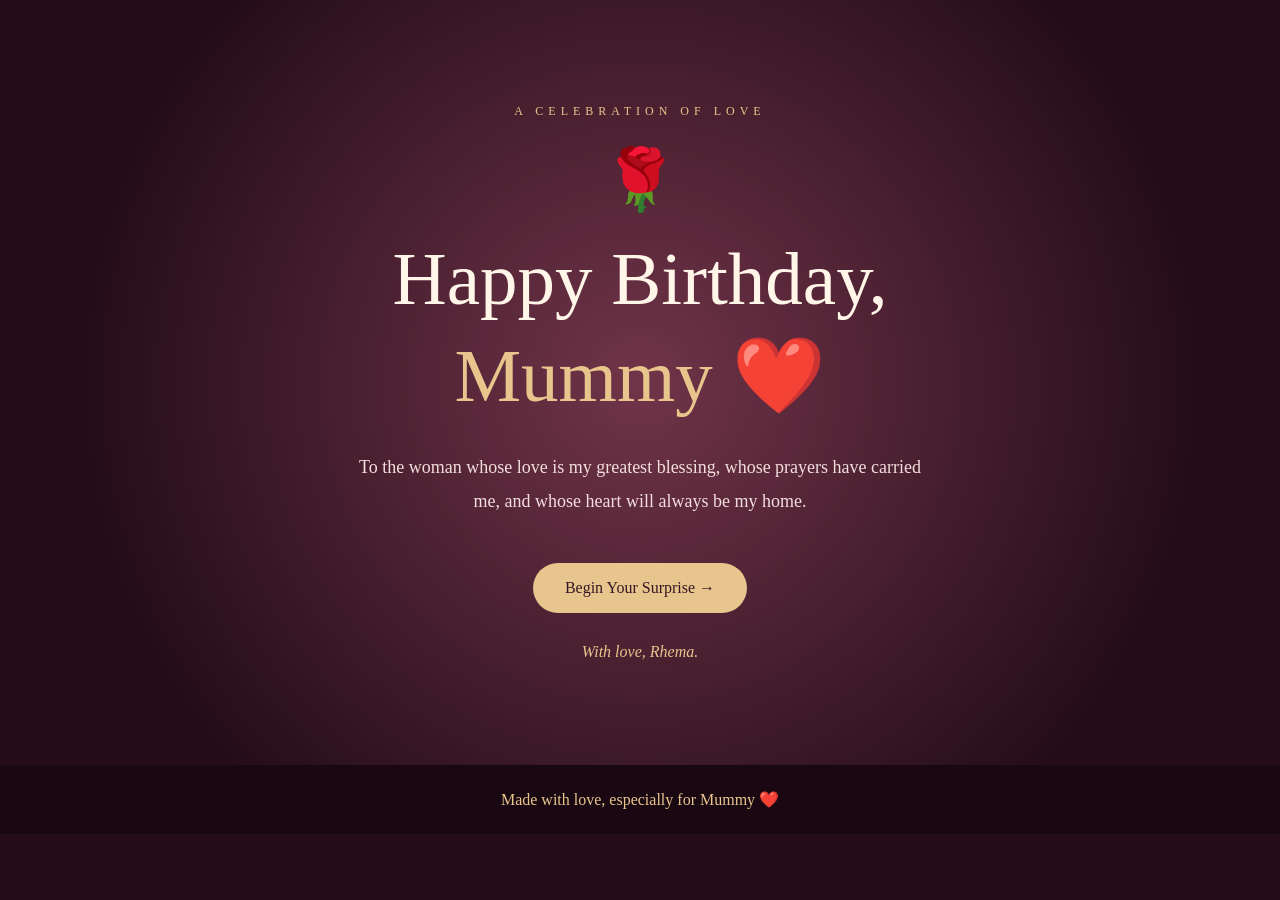
==== index.html @ 6cc8d13c "Add files via upload" ====
<!DOCTYPE html>
<html lang="en">
<head>
    <meta charset="UTF-8">
    <meta name="viewport" content="width=device-width, initial-scale=1.0">
    <title>For My Mummy ❤️</title>
    <link rel="stylesheet" href="css/style.css">
</head>
<body>

    <!-- <nav class="navbar">
        <div class="logo">For Mummy 🌹</div>

        <div class="nav-links">
            <a href="index.html" class="active">Home</a>
            <a href="love.html">My First Love</a>
            <a href="letter.html">My Letter</a>
            <a href="surprise.html">Surprise</a>
        </div>
    </nav> -->

    <main class="hero">
        <div class="hero-content">

            <p class="eyebrow">A CELEBRATION OF LOVE</p>

            <div class="hero-flower">🌹</div>

            <h1>Happy Birthday,<br><span>Mummy</span> ❤️</h1>

            <p class="hero-text">
                To the woman whose love is my greatest blessing,
                whose prayers have carried me, and whose heart
                will always be my home.
            </p>

            <a href="love.html" class="btn">
                Begin Your Surprise →
            </a>

            <p class="signature">With love, Rhema.</p>

        </div>
    </main>

    <footer>
        Made with love, especially for Mummy ❤️
    </footer>

    <script src="js/script.js"></script>
</body>
</html>
---- css/style.css ----
* {
    margin: 0;
    padding: 0;
    box-sizing: border-box;
}

html {
    scroll-behavior: smooth;
}

body {
    font-family: Georgia, serif;
    background: #240d18;
    color: #fff5e8;
    min-height: 100vh;
}

/* NAVIGATION */

.navbar {
    width: 100%;
    padding: 25px 8%;
    display: flex;
    justify-content: space-between;
    align-items: center;
    background: rgba(36, 13, 24, 0.95);
    border-bottom: 1px solid rgba(232, 197, 141, 0.2);
}

.logo {
    color: #e8c58d;
    font-size: 24px;
    font-weight: bold;
}

.nav-links {
    display: flex;
    gap: 30px;
}

.nav-links a {
    color: #f3dddd;
    text-decoration: none;
    font-size: 15px;
    transition: 0.3s;
}

.nav-links a:hover,
.nav-links a.active {
    color: #e8c58d;
}

/* HOMEPAGE */

.hero {
    min-height: 85vh;
    display: flex;
    align-items: center;
    justify-content: center;
    text-align: center;
    padding: 50px 20px;
    background:
        radial-gradient(circle at center, #713449, #240d18 75%);
}

.hero-content {
    max-width: 750px;
}

.eyebrow {
    color: #e8c58d;
    letter-spacing: 5px;
    font-size: 12px;
    margin-bottom: 25px;
}

.hero-flower {
    font-size: 60px;
    margin-bottom: 15px;
}

.hero h1 {
    font-size: clamp(45px, 8vw, 75px);
    font-weight: normal;
    line-height: 1.3;
    color: #fff5e8;
}

.hero h1 span {
    color: #e8c58d;
}

.hero-text {
    max-width: 580px;
    margin: 25px auto;
    font-size: 18px;
    line-height: 1.9;
    color: #f3dddd;
}

.btn {
    display: inline-block;
    margin-top: 20px;
    padding: 16px 32px;
    background: #e8c58d;
    color: #351625;
    text-decoration: none;
    border-radius: 30px;
    transition: 0.3s;
}

.btn:hover {
    background: white;
    transform: translateY(-4px);
}

.signature {
    margin-top: 30px;
    color: #e8c58d;
    font-style: italic;
}

/* FOOTER */

footer {
    padding: 25px;
    text-align: center;
    color: #e8c58d;
    background: #190812;
}

/* MOBILE */

@media (max-width: 750px) {

    .navbar {
        flex-direction: column;
        gap: 20px;
        padding: 20px;
    }

    .nav-links {
        gap: 15px;
        flex-wrap: wrap;
        justify-content: center;
    }

    .nav-links a {
        font-size: 13px;
    }

    .hero-text {
        font-size: 16px;
    }
}


/* MY FIRST LOVE PAGE */

.love-page {
    min-height: 85vh;
    padding: 90px 8%;
    text-align: center;
    background: linear-gradient(145deg, #3b1929, #240d18);
}

.love-page h1 {
    font-size: clamp(40px, 7vw, 65px);
    font-weight: normal;
    color: #e8c58d;
    margin: 20px 0;
}

.love-flower {
    font-size: 55px;
    margin: 20px 0;
}

.love-intro {
    max-width: 650px;
    margin: 0 auto 40px;
    font-size: 20px;
    line-height: 1.9;
    color: #fff5e8;
}

.love-message {
    max-width: 750px;
    margin: auto;
    padding: 40px;
    background: rgba(255,255,255,0.05);
    border: 1px solid rgba(232,197,141,0.25);
    border-radius: 20px;
}

.love-message p {
    font-size: 17px;
    line-height: 2;
    color: #f3dddd;
    margin-bottom: 25px;
}

.love-message p:last-child {
    margin-bottom: 0;
}


/* LETTER PAGE */

.letter-page {
    min-height: 85vh;
    padding: 80px 20px;
    text-align: center;
    background: radial-gradient(circle at top, #713449, #240d18 75%);
}

.letter-page h1 {
    color: #f5d9a7;
    font-size: clamp(40px, 7vw, 60px);
    font-weight: normal;
    margin: 20px 0;
}

.letter-decoration {
    font-size: 55px;
    margin: 25px 0;
}

.letter-content {
    max-width: 750px;
    margin: 30px auto;
    padding: 45px;
    text-align: left;
    background: #f8eddb;
    color: #542b3a;
    border-radius: 5px;
    box-shadow: 0 15px 45px rgba(0,0,0,0.3);
    border: 5px double #d2ad76;
}

.letter-content p {
    font-size: 17px;
    line-height: 2;
    margin-bottom: 22px;
}

.letter-content .final-words {
    color: #8c3654;
    font-weight: bold;
    font-size: 19px;
}

.letter-signature {
    margin-top: 35px;
    line-height: 2;
    font-style: italic;
}

.letter-signature span {
    color: #8c3654;
    font-size: 23px;
    font-weight: bold;
}

/* SURPRISE PAGE */
.surprise-page {
    min-height: 85vh;
    padding: 80px 20px;
    display: flex;
    align-items: center;
    justify-content: center;
    text-align: center;
    background: radial-gradient(circle at top, #713449, #240d18 75%);
}

.surprise-content {
    max-width: 750px;
    padding: 45px;
    background: rgba(255, 255, 255, 0.06);
    border: 1px solid #d2ad76;
    border-radius: 20px;
    box-shadow: 0 15px 45px rgba(0, 0, 0, 0.3);
}

.surprise-decoration {
    font-size: 55px;
    margin-bottom: 25px;
}

.surprise-content h1 {
    color: #f5d9a7;
    font-size: clamp(35px, 6vw, 55px);
    font-weight: normal;
    margin-bottom: 30px;
}

.surprise-content p {
    color: #f8eddb;
    font-size: 18px;
    line-height: 2;
    margin-bottom: 22px;
}

.surprise-content h2 {
    color: #f5d9a7;
    font-size: clamp(28px, 5vw, 40px);
    margin: 35px 0 20px;
}

.surprise-content .surprise-final {
    color: #f5d9a7;
}

.surprise-signature {
    margin-top: 35px;
    font-style: italic;
}

.surprise-signature span {
    color: #f5d9a7;
    font-size: 23px;
    font-weight: bold;
}
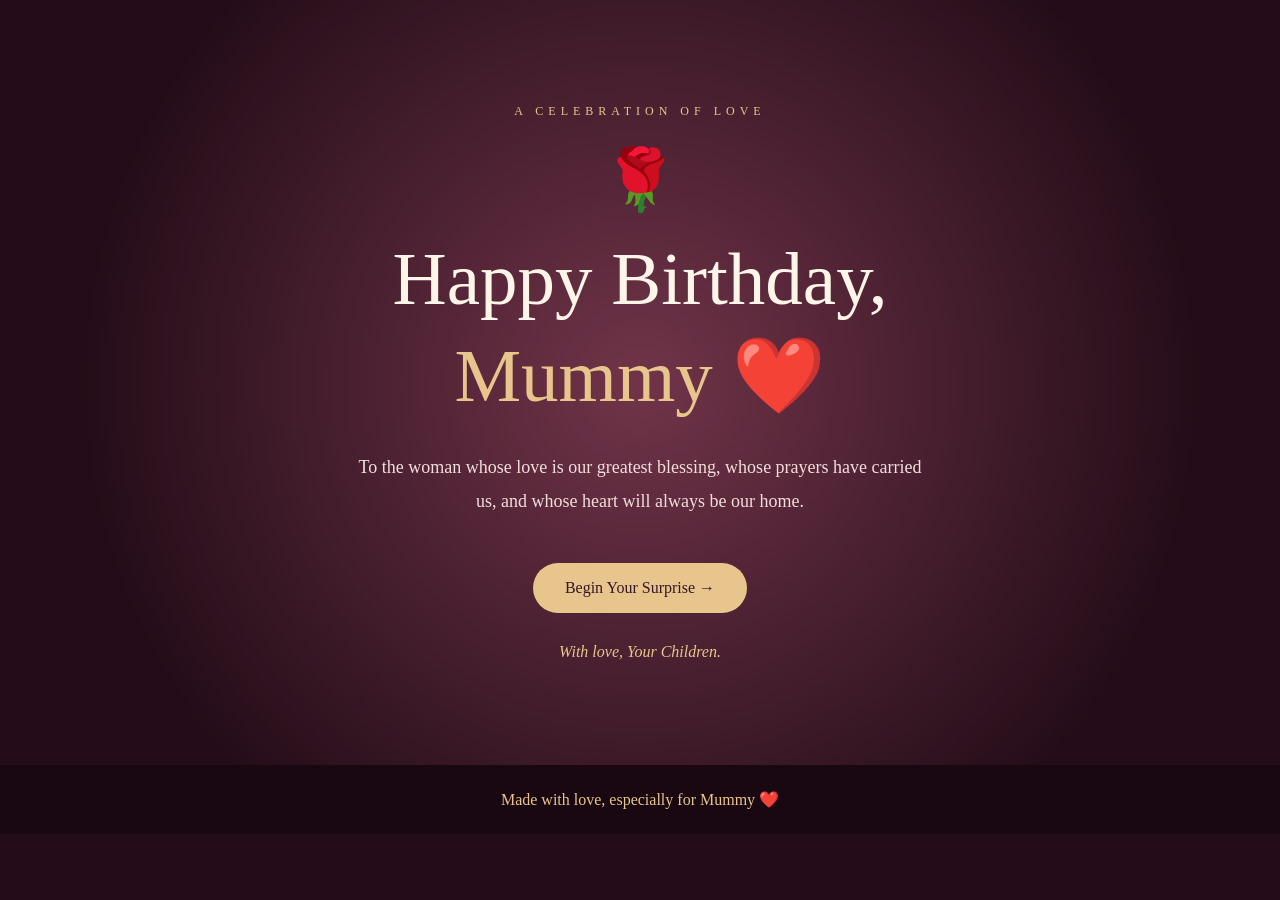
==== commit 41c4a450: "Add files via upload" ====
--- a/index.html
+++ b/index.html
@@ -4,21 +4,10 @@
 <head>
     <meta charset="UTF-8">
     <meta name="viewport" content="width=device-width, initial-scale=1.0">
-    <title>For My Mummy ❤️</title>
+    <title>For Our Mummy ❤️</title>
     <link rel="stylesheet" href="css/style.css">
 </head>
 <body>
-
-    <!-- <nav class="navbar">
-        <div class="logo">For Mummy 🌹</div>
-
-        <div class="nav-links">
-            <a href="index.html" class="active">Home</a>
-            <a href="love.html">My First Love</a>
-            <a href="letter.html">My Letter</a>
-            <a href="surprise.html">Surprise</a>
-        </div>
-    </nav> -->
 
     <main class="hero">
         <div class="hero-content">
@@ -30,16 +19,16 @@
             <h1>Happy Birthday,<br><span>Mummy</span> ❤️</h1>
 
             <p class="hero-text">
-                To the woman whose love is my greatest blessing,
-                whose prayers have carried me, and whose heart
-                will always be my home.
+                To the woman whose love is our greatest blessing,
+                whose prayers have carried us, and whose heart
+                will always be our home.
             </p>
 
             <a href="love.html" class="btn">
                 Begin Your Surprise →
             </a>
 
-            <p class="signature">With love, Rhema.</p>
+            <p class="signature">With love, Your Children.</p>
 
         </div>
     </main>
